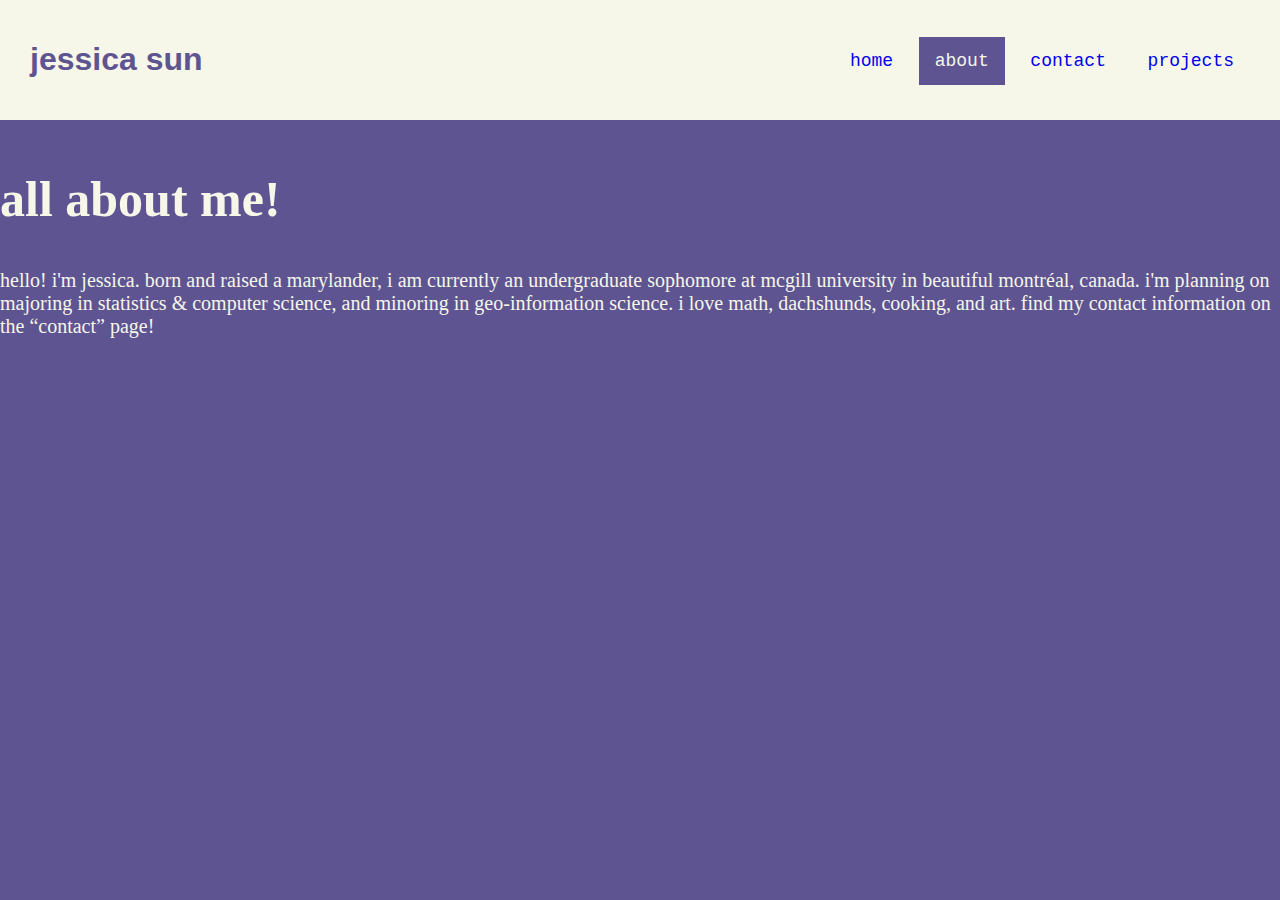
==== about.html @ 23b2d1c0 "webpages" ====
<!DOCTYPE html>
<html>
    <head>
        <title>jessica sun | about </title>
        <link rel="stylesheet" href="css/style.css">
    </head>
    <body>
        <header>
            <div class = "header-left">
                <h1>jessica sun</h1>
            </div>
            <div class = "header-right">
                <nav>
                    <ul>
                        <a href="index.html">home</a>
                        <a class = "active" href="about.html">about</a>
                        <a href="contact.html">contact</a>
                        <a href="projects.html">projects</a>
                    </ul>
                </nav>
            </div>
        </header>
        <main>
            <h2>all about me!</h2>
            <p>hello! i&apos;m jessica. born and raised a marylander, i am currently an undergraduate sophomore at mcgill university in beautiful montréal, canada. i&apos;m planning on majoring in statistics & computer science, and minoring in geo-information science. i love math, dachshunds, cooking, and art. find my contact information on the “contact” page!</p>
        </main>
        <footer>

        </footer>
    </body>
</html>
---- css/style.css ----
header {
    background-color: #f6f6e9; /* Background color */
    color: #5d5491; /* Text color */
    font-family:Verdana, Geneva, Tahoma, sans-serif;
    overflow: hidden;
    padding: 20px 10px;
    width: 100%;
    box-sizing: border-box;

    .header-left, .header-right {
        display: inline-block;
        vertical-align: middle;
    }

    .header-left {
        float: left;
        margin-left: 20px;
    }
    
    .header-right {
        font-family: 'Courier New', Courier, monospace;
        float: right;
        margin-top: 15px;
        margin-right: 20px;
    }
}

nav a {
    text-decoration: none;
    font-size: 18px;
    padding: 14px 16px;
}

nav a.active {
    background-color: #5d5491;
    color:#f6f6e9;
}

nav a:hover {
    background-color: #bec4ed;
}

body{
    background-color:#5d5491;
    color:#f6f6e9;
    padding: 0;
    margin: 0;
}

@media (max-width: 768px) {
    .header-right {
        float: none;
        text-align: left;
        margin: 0; 
    }

    nav ul {
        text-align: left; 
        padding: 0;
    }

    nav ul li {
        display: block;
        margin: 10px 0;
    }

    nav a {
        display: block;
        padding: 10px;
    }
}

main {
    position: relative;
    margin: 50px 0;

    .index-text, img {
        display: inline-block;
        vertical-align: middle;
    }

    .index-text {
        text-align: left;
        position: absolute;
        margin-top: 100px;
    }
    
   img {
        margin-left: 75px;
    }

    p {
        font-size: 20px;
    }

    h1 {
        font-size: 100px;
    }

    h2 {
        font-size: 50px;
    }
}
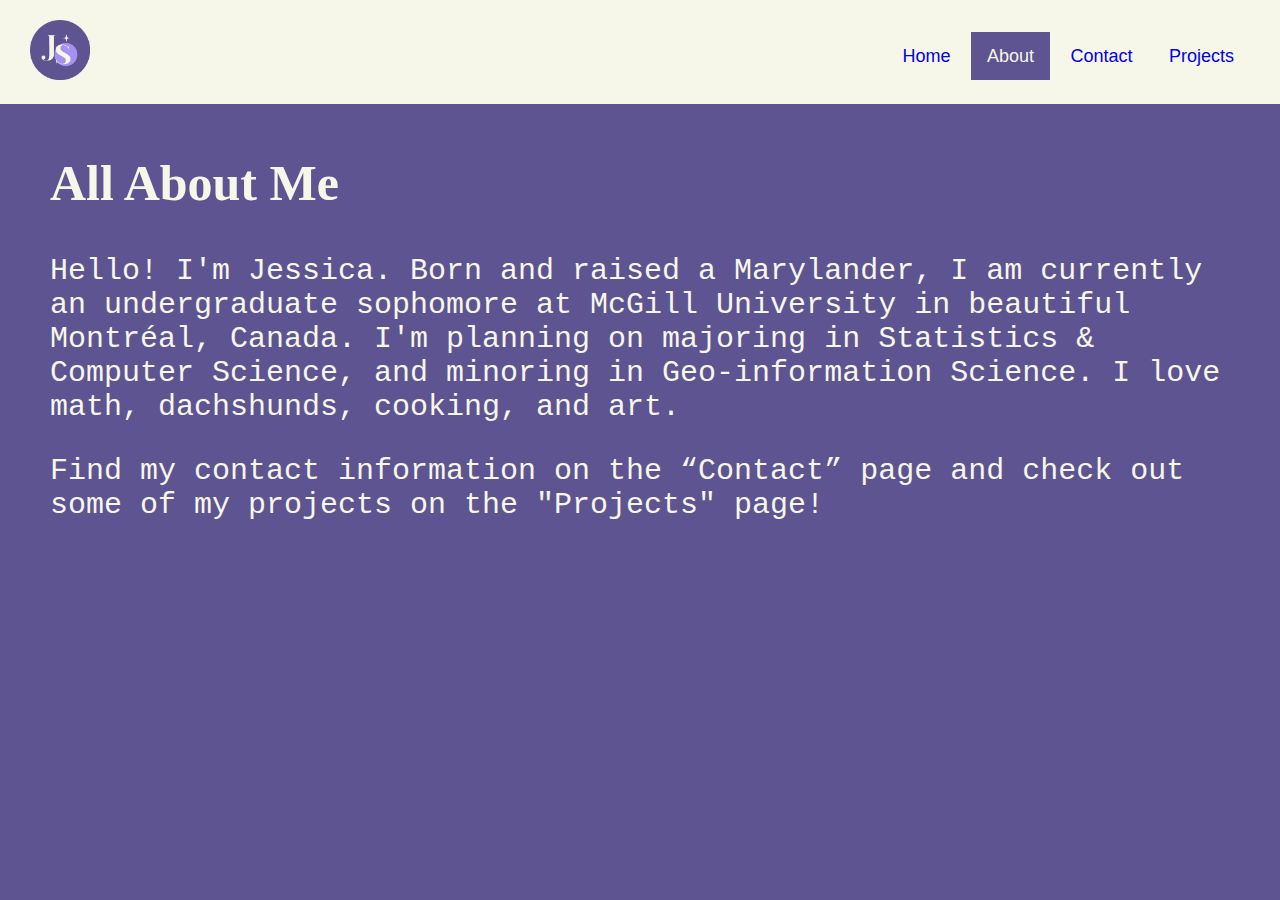
==== commit 81c6afca: "about page finished" ====
--- a/about.html
+++ b/about.html
@@ -1,28 +1,30 @@
 <!DOCTYPE html>
 <html>
     <head>
-        <title>jessica sun | about </title>
+        <title>Jessica Sun | About </title>
+        <link rel="icon" href="images/logo.png" type="image/icon type">
         <link rel="stylesheet" href="css/style.css">
     </head>
     <body>
         <header>
             <div class = "header-left">
-                <h1>jessica sun</h1>
+                <img width = "60px" height = "60px" src="images/logo.png"></img>
             </div>
             <div class = "header-right">
                 <nav>
                     <ul>
-                        <a href="index.html">home</a>
-                        <a class = "active" href="about.html">about</a>
-                        <a href="contact.html">contact</a>
-                        <a href="projects.html">projects</a>
+                        <a href="index.html">Home</a>
+                        <a class = "active" href="about.html">About</a>
+                        <a href="contact.html">Contact</a>
+                        <a href="projects.html">Projects</a>
                     </ul>
                 </nav>
             </div>
         </header>
         <main>
-            <h2>all about me!</h2>
-            <p>hello! i&apos;m jessica. born and raised a marylander, i am currently an undergraduate sophomore at mcgill university in beautiful montréal, canada. i&apos;m planning on majoring in statistics & computer science, and minoring in geo-information science. i love math, dachshunds, cooking, and art. find my contact information on the “contact” page!</p>
+            <h2>All About Me</h2>
+            <p>Hello! I&apos;m Jessica. Born and raised a Marylander, I am currently an undergraduate sophomore at McGill University in beautiful Montréal, Canada. I&apos;m planning on majoring in Statistics & Computer Science, and minoring in Geo-information Science. I love math, dachshunds, cooking, and art. </p>
+            <p>Find my contact information on the “Contact” page and check out some of my projects on the "Projects" page!</p>
         </main>
         <footer>
 
--- a/css/style.css
+++ b/css/style.css
@@ -18,9 +18,9 @@
     }
     
     .header-right {
-        font-family: 'Courier New', Courier, monospace;
+        font-family:'Lucida Sans', 'Lucida Sans Regular', 'Lucida Grande', 'Lucida Sans Unicode', Geneva, Verdana, sans-serif;
         float: right;
-        margin-top: 15px;
+        margin-top: 10px;
         margin-right: 20px;
     }
 }
@@ -38,6 +38,7 @@
 
 nav a:hover {
     background-color: #bec4ed;
+    color:#5d5491;
 }
 
 body{
@@ -89,8 +90,9 @@
         margin-left: 75px;
     }
 
-    p {
+    h3 {
         font-size: 20px;
+        font-family: 'Courier New', Courier, monospace;
     }
 
     h1 {
@@ -99,5 +101,13 @@
 
     h2 {
         font-size: 50px;
+        margin-left: 50px;
+    }
+
+    p {
+        font-size: 30px;
+        margin-left: 50px;
+        margin-right: 50px;
+        font-family: 'Courier New', Courier, monospace;
     }
 }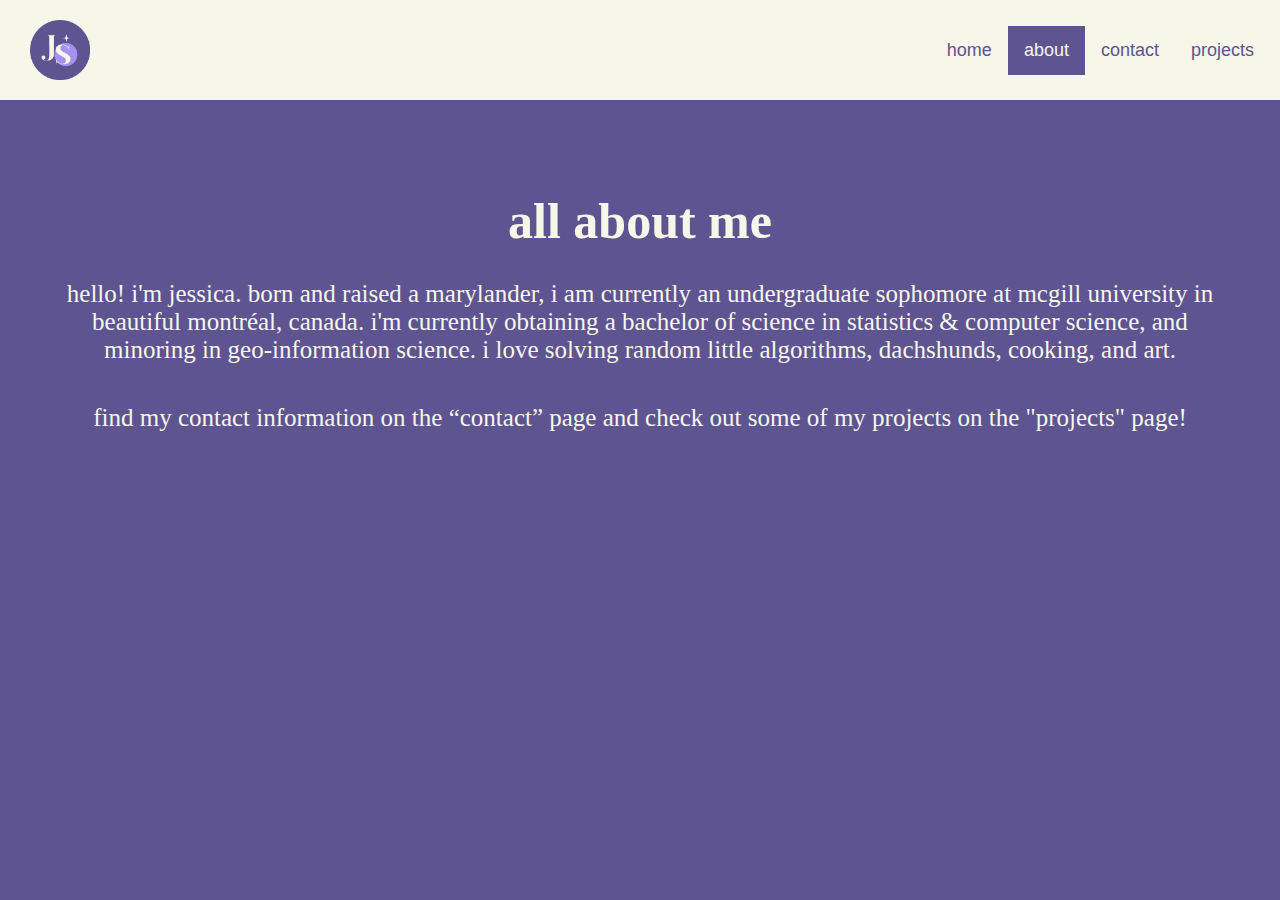
==== commit 8976a1c0: "Flexbox added" ====
--- a/about.html
+++ b/about.html
@@ -1,7 +1,7 @@
 <!DOCTYPE html>
 <html>
     <head>
-        <title>Jessica Sun | About </title>
+        <title>jessica sun | about </title>
         <link rel="icon" href="images/logo.png" type="image/icon type">
         <link rel="stylesheet" href="css/style.css">
     </head>
@@ -13,18 +13,18 @@
             <div class = "header-right">
                 <nav>
                     <ul>
-                        <a href="index.html">Home</a>
-                        <a class = "active" href="about.html">About</a>
-                        <a href="contact.html">Contact</a>
-                        <a href="projects.html">Projects</a>
+                        <a href="index.html">home</a>
+                        <a class = "active" href="about.html">about</a>
+                        <a href="contact.html">contact</a>
+                        <a href="projects.html">projects</a>
                     </ul>
                 </nav>
             </div>
         </header>
-        <main>
-            <h2>All About Me</h2>
-            <p>Hello! I&apos;m Jessica. Born and raised a Marylander, I am currently an undergraduate sophomore at McGill University in beautiful Montréal, Canada. I&apos;m planning on majoring in Statistics & Computer Science, and minoring in Geo-information Science. I love math, dachshunds, cooking, and art. </p>
-            <p>Find my contact information on the “Contact” page and check out some of my projects on the "Projects" page!</p>
+        <main class="about-page">
+            <h2>all about me</h2>
+            <p>hello! i&apos;m jessica. born and raised a marylander, i am currently an undergraduate sophomore at mcgill university in beautiful montréal, canada. i&apos;m currently obtaining a bachelor of science in statistics & computer science, and minoring in geo-information science. i love solving random little algorithms, dachshunds, cooking, and art. </p>
+            <p>find my contact information on the “contact” page and check out some of my projects on the "projects" page!</p>
         </main>
         <footer>
 
--- a/css/style.css
+++ b/css/style.css
@@ -1,113 +1,145 @@
 header {
-    background-color: #f6f6e9; /* Background color */
-    color: #5d5491; /* Text color */
-    font-family:Verdana, Geneva, Tahoma, sans-serif;
-    overflow: hidden;
+    background-color: #f6f6e9;
+    color: #5d5491;
+    font-family: Verdana, Geneva, Tahoma, sans-serif;
     padding: 20px 10px;
     width: 100%;
+    display: flex;
+    justify-content: space-between;
+    align-items: center;
     box-sizing: border-box;
+}
 
-    .header-left, .header-right {
-        display: inline-block;
-        vertical-align: middle;
-    }
+.header-left {
+    display: flex;
+    align-items: center;
+    margin-left: 20px;
+}
 
-    .header-left {
-        float: left;
-        margin-left: 20px;
-    }
-    
-    .header-right {
-        font-family:'Lucida Sans', 'Lucida Sans Regular', 'Lucida Grande', 'Lucida Sans Unicode', Geneva, Verdana, sans-serif;
-        float: right;
-        margin-top: 10px;
-        margin-right: 20px;
-    }
+nav ul {
+    list-style: none;
+    display: flex;
+    padding: 0;
+    margin: 0;
 }
 
 nav a {
     text-decoration: none;
     font-size: 18px;
     padding: 14px 16px;
+    color: #5d5491;
 }
 
 nav a.active {
     background-color: #5d5491;
-    color:#f6f6e9;
+    color: #f6f6e9;
 }
 
 nav a:hover {
     background-color: #bec4ed;
-    color:#5d5491;
+    color: #5d5491;
 }
 
-body{
-    background-color:#5d5491;
-    color:#f6f6e9;
+body {
+    background-color: #5d5491;
+    color: #f6f6e9;
     padding: 0;
     margin: 0;
 }
 
+main {
+    display: flex;
+    flex-direction: column;
+    align-items: center;
+    justify-content: center;
+    margin: 50px 0;
+    flex-wrap: wrap;
+}
+
+.home-page{
+    flex-direction:row;
+}
+
+.index-text {
+    text-align: center;
+    margin-top: 40px;
+}
+
+.index-text h3 {
+    font-size: 30px;
+    margin-bottom: 5px;
+    font-family: 'Courier New', Courier, monospace;
+}
+
+.index-text h1 {
+    font-size: 100px;
+    margin-top: 0;
+}
+
+main img {
+    max-width: 400px;
+    height: auto;
+    margin-right: 100px;
+}
+
+h2 {
+    font-size: 50px;
+    margin-bottom: 10px
+}
+
+h4{
+    margin-top: 0;
+    margin-bottom: 0;
+    font-size: 30px;
+}
+
+p {
+    margin: 20px 0;
+    padding: 0 50px;
+    text-align: center;
+    font-size: 25px;
+
+    .home-page, .about-page{
+        font-size: 30px;
+    }
+}
+
+a{
+    color: white;
+    text-decoration: underline;
+}
+
 @media (max-width: 768px) {
+    header {
+        flex-direction: column;
+        align-items: flex-start;
+    }
+
     .header-right {
-        float: none;
-        text-align: left;
-        margin: 0; 
+        margin-top: 10px;
     }
 
     nav ul {
-        text-align: left; 
-        padding: 0;
-    }
-
-    nav ul li {
-        display: block;
-        margin: 10px 0;
+        flex-direction: column;
+        width: 100%;
     }
 
     nav a {
-        display: block;
         padding: 10px;
-    }
-}
-
-main {
-    position: relative;
-    margin: 50px 0;
-
-    .index-text, img {
-        display: inline-block;
-        vertical-align: middle;
+        width: 100%;
     }
 
-    .index-text {
-        text-align: left;
-        position: absolute;
-        margin-top: 100px;
+    main {
+        flex-direction: column;
+        margin: 20px;
+    }
+
+    .index-text{
+        margin-left: 0;
+        margin-top: 20px;
     }
     
-   img {
-        margin-left: 75px;
-    }
-
-    h3 {
-        font-size: 20px;
-        font-family: 'Courier New', Courier, monospace;
-    }
-
-    h1 {
-        font-size: 100px;
-    }
-
-    h2 {
-        font-size: 50px;
-        margin-left: 50px;
-    }
-
-    p {
-        font-size: 30px;
-        margin-left: 50px;
-        margin-right: 50px;
-        font-family: 'Courier New', Courier, monospace;
+    main img {
+        margin: 10px 0;
     }
 }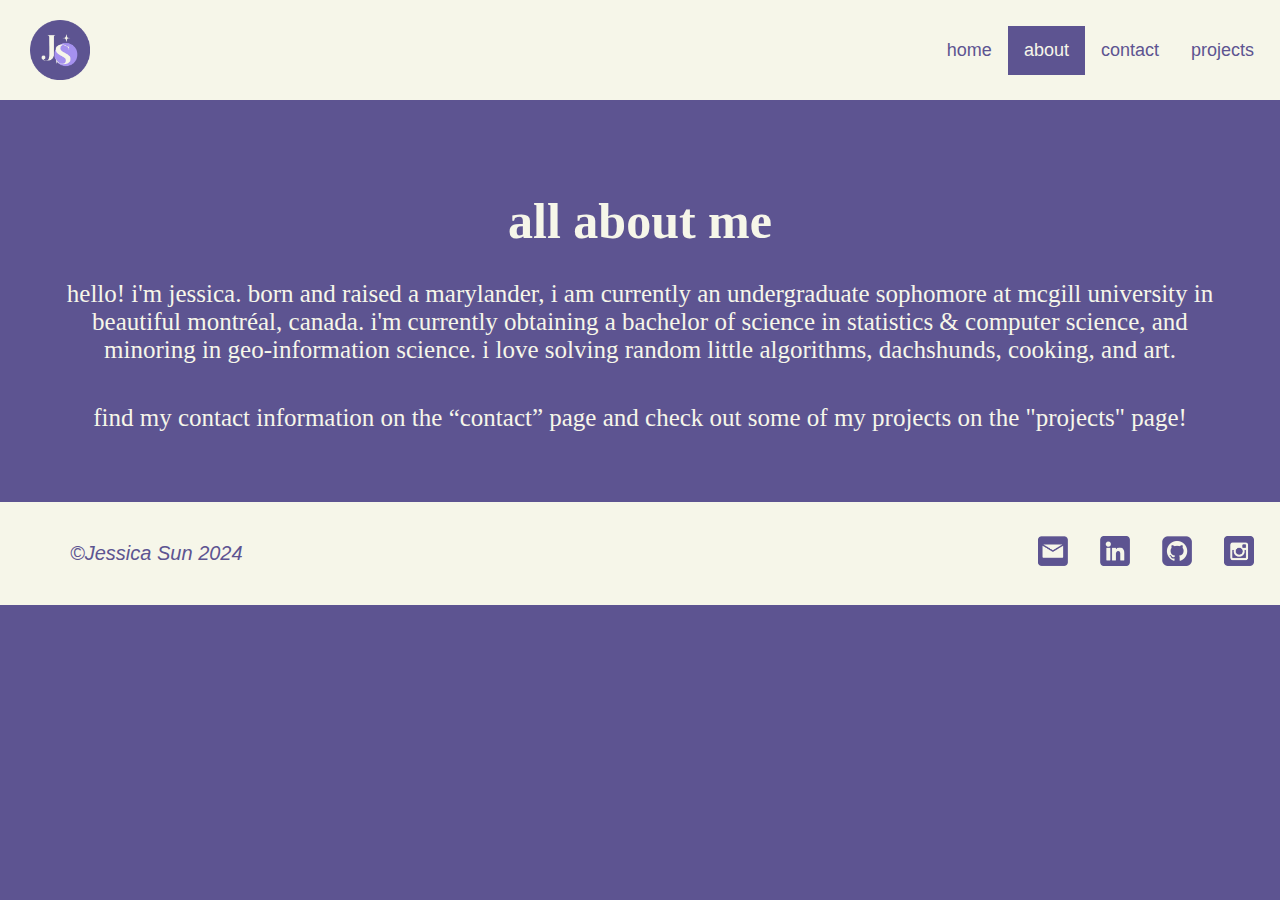
==== commit f00b2218: "Footer and Projects" ====
--- a/about.html
+++ b/about.html
@@ -27,7 +27,19 @@
             <p>find my contact information on the “contact” page and check out some of my projects on the "projects" page!</p>
         </main>
         <footer>
-
+            <div class="footer-left">
+                <p><i>&copy;Jessica Sun 2024</i></p>
+            </div>
+            <div class = "footer-right">
+                <nav>
+                    <ul>
+                        <a href="mailto:jessicasunyay@gmail.com"><img width = "30px" height = "30px" src="images/email.png"></img></a>
+                        <a href="https://www.linkedin.com/in/jessicaksun/" target = "_blank"><img width = "30px" height = "30px" src="images/linkedin.png"></img></a>
+                        <a href="https://github.com/jessicasunyay" target="_blank"><img width = "30px" height = "30px" src="images/github.png"></img></a>
+                        <a href="https://www.instagram.com/jessicasunyay/" target = "_blank"><img width = "30px" height = "30px" src="images/instagram.png"></img></a>
+                    </ul>
+                </nav>
+            </div>
         </footer>
     </body>
 </html>--- a/css/style.css
+++ b/css/style.css
@@ -35,7 +35,7 @@
     color: #f6f6e9;
 }
 
-nav a:hover {
+header nav a:hover {
     background-color: #bec4ed;
     color: #5d5491;
 }
@@ -109,6 +109,64 @@
     text-decoration: underline;
 }
 
+.projects-page a{
+    text-decoration: none;
+}
+
+footer {
+    background-color: #f6f6e9;
+    color: #5d5491;
+    font-family: Verdana, Geneva, Tahoma, sans-serif;
+    padding: 20px 10px;
+    width: 100%;
+    display: flex;
+    justify-content: space-between;
+    align-items: center;
+    box-sizing: border-box;
+}
+
+footer-left{
+    margin-left: 10px;
+}
+
+footer p {
+    font-size: 20px;
+    margin: 10px;
+}
+
+.box {
+    width: 200px;
+    height: 300px;
+    background-color: #f6f6e9;
+    padding: 20px;
+    margin: 20px;
+    color:#5d5491;
+    text-align: center;
+
+    h4 {
+        font-size: 25px;
+    }
+
+    h5{
+        font-size: 20px;
+        margin: 0
+    }
+
+    p{
+        font-size: 14px;
+        padding: 2px;
+    }
+}
+
+.box:hover {
+    background-color: #bec4ed;
+    color:#f6f6e9;
+}
+
+.pdf{
+    padding: 20px;
+}
+
 @media (max-width: 768px) {
     header {
         flex-direction: column;
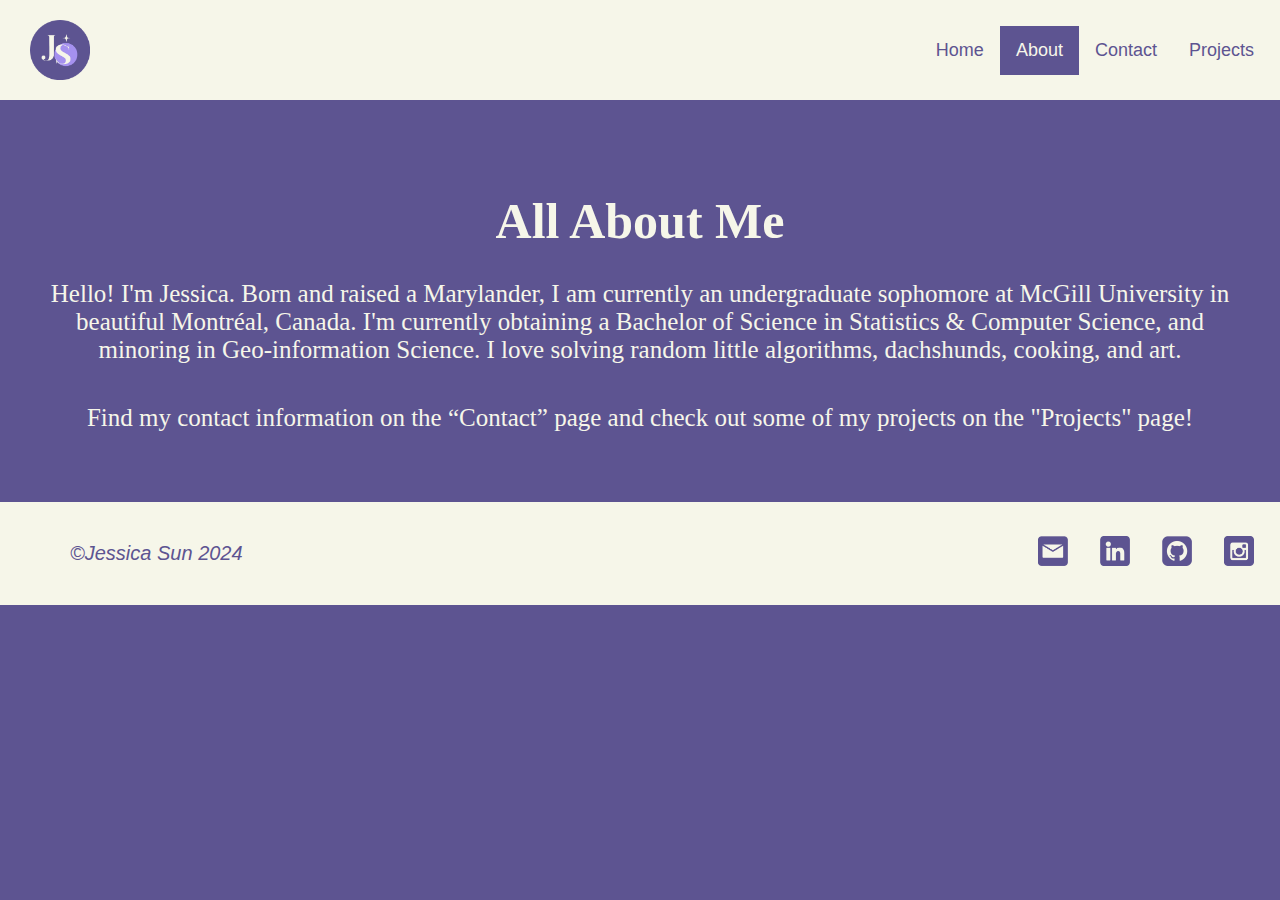
==== commit f14b5f28: "Capitalizes Words" ====
--- a/about.html
+++ b/about.html
@@ -1,7 +1,7 @@
 <!DOCTYPE html>
 <html>
     <head>
-        <title>jessica sun | about </title>
+        <title>Jessica Sun | About </title>
         <link rel="icon" href="images/logo.png" type="image/icon type">
         <link rel="stylesheet" href="css/style.css">
     </head>
@@ -13,18 +13,18 @@
             <div class = "header-right">
                 <nav>
                     <ul>
-                        <a href="index.html">home</a>
-                        <a class = "active" href="about.html">about</a>
-                        <a href="contact.html">contact</a>
-                        <a href="projects.html">projects</a>
+                        <a href="index.html">Home</a>
+                        <a class = "active" href="about.html">About</a>
+                        <a href="contact.html">Contact</a>
+                        <a href="projects.html">Projects</a>
                     </ul>
                 </nav>
             </div>
         </header>
         <main class="about-page">
-            <h2>all about me</h2>
-            <p>hello! i&apos;m jessica. born and raised a marylander, i am currently an undergraduate sophomore at mcgill university in beautiful montréal, canada. i&apos;m currently obtaining a bachelor of science in statistics & computer science, and minoring in geo-information science. i love solving random little algorithms, dachshunds, cooking, and art. </p>
-            <p>find my contact information on the “contact” page and check out some of my projects on the "projects" page!</p>
+            <h2>All About Me</h2>
+            <p>Hello! I&apos;m Jessica. Born and raised a Marylander, I am currently an undergraduate sophomore at McGill University in beautiful Montréal, Canada. I&apos;m currently obtaining a Bachelor of Science in Statistics & Computer Science, and minoring in Geo-information Science. I love solving random little algorithms, dachshunds, cooking, and art. </p>
+            <p>Find my contact information on the “Contact” page and check out some of my projects on the "Projects" page!</p>
         </main>
         <footer>
             <div class="footer-left">
--- a/css/style.css
+++ b/css/style.css
@@ -56,6 +56,13 @@
     flex-wrap: wrap;
 }
 
+.projectboxes{
+    display: flex;
+    flex-direction: row;
+    flex-wrap: wrap;
+    justify-content: center;
+}
+
 .home-page{
     flex-direction:row;
 }
@@ -91,6 +98,11 @@
     margin-top: 0;
     margin-bottom: 0;
     font-size: 30px;
+    text-align: center;
+}
+
+h3{
+    text-align: center;
 }
 
 p {
@@ -135,7 +147,7 @@
 }
 
 .box {
-    width: 200px;
+    width: 250px;
     height: 300px;
     background-color: #f6f6e9;
     padding: 20px;
@@ -167,6 +179,45 @@
     padding: 20px;
 }
 
+.tags {
+    margin-top: 5px;
+}
+
+.tag {
+    display: inline-block;
+    background-color: #5d5491;
+    border-radius: 5px;
+    padding: 5px 10px;
+    margin-right: 5px;
+    color: #f6f6e9;
+    font-size: 12px;
+    cursor: pointer;
+}
+
+#searchBar {
+    width: 100%;               /* Full width */
+    max-width: 400px;           /* Max width */
+    padding: 10px 15px;         /* Padding inside the input */
+    margin: 20px 0;             /* Space above and below the input */
+    border: 2px solid #bec4ed;     /* Solid border */
+    border-radius: 25px;        /* Rounded corners */
+    font-size: 16px;            /* Font size */
+    color: #5d5491;                /* Text color */
+    background-color: #f6f6e9;  /* Light background color */
+    outline: none;              /* No outline when focused */
+}
+
+#searchBar:focus {
+    border-color: #bec4ed;      /* Change border color on focus */
+    background-color: #fff;     /* Change background color on focus */
+    box-shadow: 0 4px 8px rgba(0, 123, 255, 0.2); /* More shadow on focus */
+}
+
+#searchBar::placeholder {
+    color: #999;                /* Lighter color for placeholder */
+    font-style: italic;         /* Italicized placeholder */
+}
+
 @media (max-width: 768px) {
     header {
         flex-direction: column;
@@ -189,6 +240,7 @@
 
     main {
         flex-direction: column;
+        justify-content: center;
         margin: 20px;
     }
 
